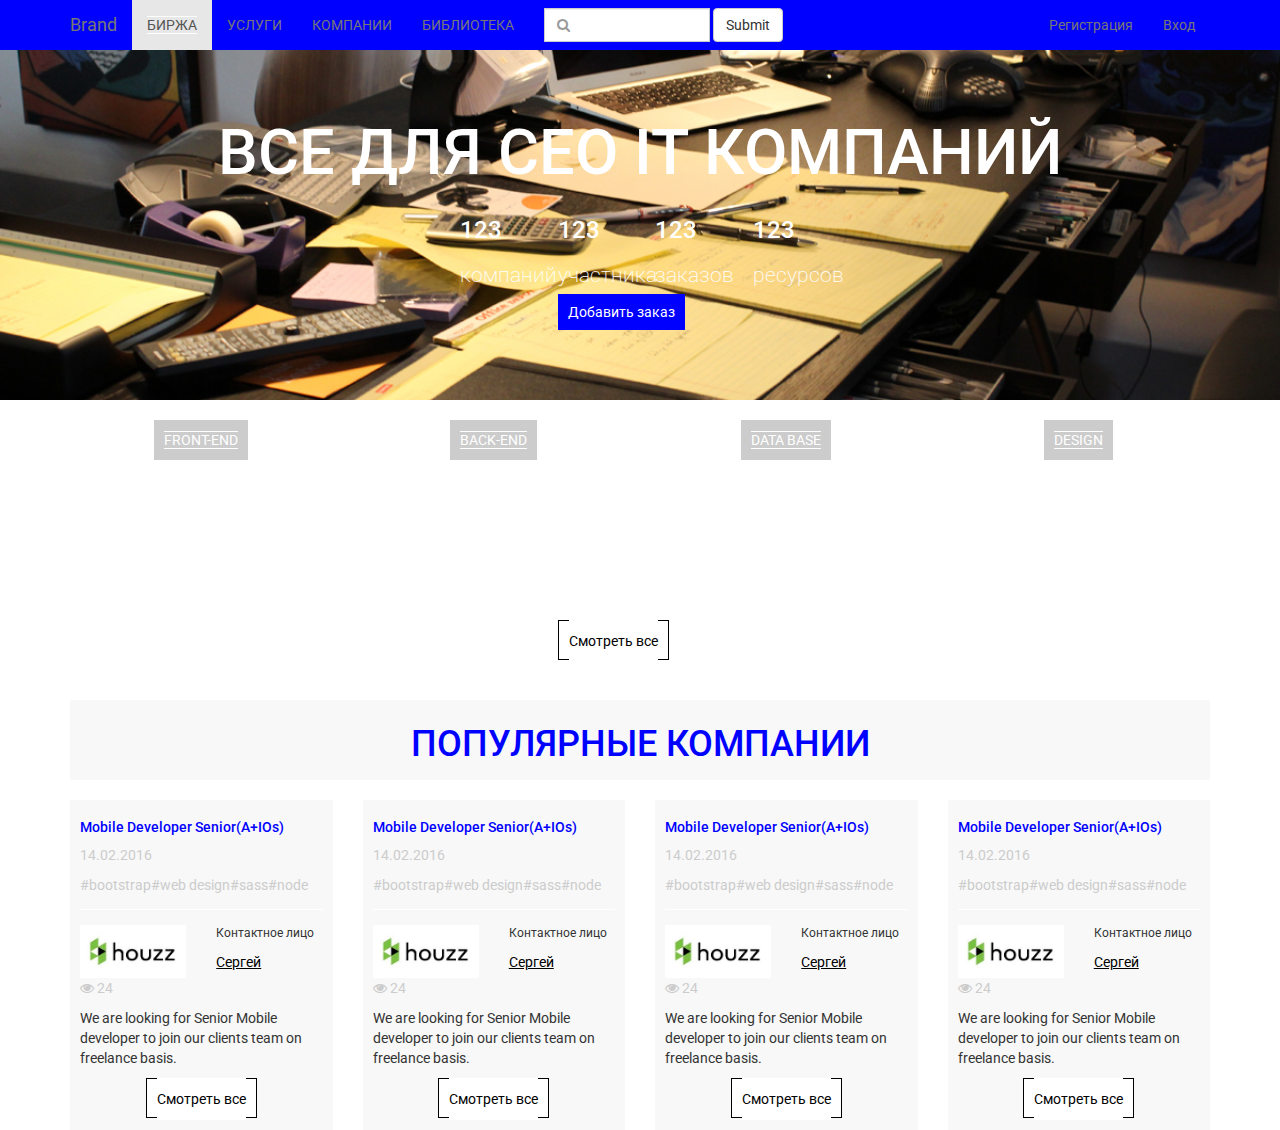
==== index.html @ 296a91fa "Add main page" ====
<!DOCTYPE html>
<html lang="en">
  <head>
    <meta http-equiv="content-type" content="text/html; charset=utf-8">
    <title>TITLE GOES HERE</title>
    <link href='https://fonts.googleapis.com/css?family=Roboto&subset=latin,cyrillic' rel='stylesheet' type='text/css'>
    <!-- Latest compiled and minified CSS -->
    <link href="css/bootstrap.min.css" rel="stylesheet">
    <!-- Latest compiled and minified JavaScript -->
    <script src="js/jquery.min.js"></script>
    <script src="js/bootstrap.min.js"></script>
    <link href='css/font-awesome.min.css' rel='stylesheet'>
    <link href='main.css' rel='stylesheet'>
  </head>
  <body>
  <div class="navbar-wrapper">
    <div class="container container-blue">
      <div class="row">
        <nav class="navbar navbar-default transparent-navbar">
          <div class="container-fluid">
            <!-- Brand and toggle get grouped for better mobile display -->
            <div class="navbar-header">
              <button type="button" class="navbar-toggle collapsed custom-size icon-button" data-toggle="collapse" data-target="#bs-example-navbar-collapse-3" aria-expanded="false">
                <span class="sr-only">Toggle navigation</span>
                <i class="fa fa-key" aria-hidden="true"></i>
              </button>
              <a class="navbar-brand" href="#">Brand</a>
              <button type="button" class="navbar-toggle collapsed custom-size icon-button" data-toggle="collapse" data-target="#bs-example-navbar-collapse-2" aria-expanded="false">
                <span class="sr-only">Toggle navigation</span>
                <i class="fa fa-search" aria-hidden="true"></i>
              </button>
              <button type="button" class="navbar-toggle collapsed custom-size" data-toggle="collapse" data-target="#bs-example-navbar-collapse-1" aria-expanded="false">
                <span class="sr-only">Toggle navigation</span>
                <span class="icon-bar"></span>
                <span class="icon-bar"></span>
                <span class="icon-bar"></span>
              </button>
            </div>

            <!-- Collect the nav links, forms, and other content for toggling -->
            <div class="collapse navbar-collapse custom-collapse" id="bs-example-navbar-collapse-1">
              <ul class="nav navbar-nav">
                <li class="active"><a href="#"><span class="border-on-hover">БИРЖА</span><span class="sr-only">(current)</span></a></li>
                <li><a href="#"><span class="border-on-hover">УСЛУГИ</span></a></li>
                <li><a href="#"><span class="border-on-hover">КОМПАНИИ</span></a></li>
                <li><a href="#"><span class="border-on-hover">БИБЛИОТЕКА</span></a></li>
              </ul>
            </div>
            <div class="collapse navbar-collapse custom-collapse" id="bs-example-navbar-collapse-2">
              <form class="navbar-form navbar-left" role="search">
                <div class="form-group">
                  <input type="text" class="form-control custom-search" placeholder="&#xF002;">
                </div>
                <button type="submit" class="btn btn-default">Submit</button>
              </form>
            </div>
            <div class="collapse navbar-collapse custom-collapse" id="bs-example-navbar-collapse-3">
              <ul class="nav navbar-nav navbar-right">
                <li><a href="#">Регистрация</a></li>
                <li><a href="#">Вход</a></li>
              </ul>
            </div><!-- /.navbar-collapse -->
          </div><!-- /.container-fluid -->
        </nav>
      </div>
    </div>
  </div>
  <div class="bg">
  </div>
  <div class="jumbotron jumbotron-fluid">
    <div class="container">
      <h1>ВСЕ ДЛЯ СЕО IT КОМПАНИЙ</h1>
      <div class="row">
        <div class="col-sm-4 col-sm-offset-4">
          <div class="row">
            <div class="col-sm-3"><h3>123<h3>
            <p>компаний</p></div>
            <div class="col-sm-3"><h3>123<h3>
            <p>участника</p></div>
            <div class="col-sm-3"><h3>123<h3>
            <p>заказов</p></div>
            <div class="col-sm-3"><h3>123<h3>
            <p>ресурсов</p></div>
          </div>
          <div class="row">
            <div class="col-sm-6 col-sm-offset-3">
              <a href="#" class="btn-link">
                <span>Добавить заказ</span>
              </a>
            </div>
          </div>
        </div>
      </div>
    </div>
  </div>
  <div class=it-areas>
    <div class="container ">
      <div class="row fixed-height-row">
        <div class="col-sm-3">
          <div class="area-wrapper">
            <a href="#" class="area">
              <span class="passive">FRONT-END</span>
              <div class="active">
                <ul>
                  <li>HTML5</li>
                  <li>CSS3</li>
                  <li>JQuery</li>
                  <li>Bootstrap</li>
                  <li>
                    <i class="fa fa-circle" aria-hidden="true"></i>
                    <i class="fa fa-circle" aria-hidden="true"></i>
                    <i class="fa fa-circle" aria-hidden="true"></i>
                  </li>
                </ul>
              </div>
            </a>
          </div>
        </div>
        <div class="col-sm-3">
          <div class="area-wrapper">
            <a href="#" class="area">
              <span class="passive">BACK-END</span>
              <div class="active">
                <ul>
                  <li>HTML5</li>
                  <li>CSS3</li>
                  <li>JQuery</li>
                  <li>Bootstrap</li>
                  <li>
                    <i class="fa fa-circle" aria-hidden="true"></i>
                    <i class="fa fa-circle" aria-hidden="true"></i>
                    <i class="fa fa-circle" aria-hidden="true"></i>
                  </li>
                </ul>
              </div>
            </a>
          </div>
        </div>        
        <div class="col-sm-3">
          <div class="area-wrapper">
            <a href="#" class="area">
              <span class="passive">DATA BASE</span>
              <div class="active">
                <ul>
                  <li>HTML5</li>
                  <li>CSS3</li>
                  <li>JQuery</li>
                  <li>Bootstrap</li>
                  <li>
                    <i class="fa fa-circle" aria-hidden="true"></i>
                    <i class="fa fa-circle" aria-hidden="true"></i>
                    <i class="fa fa-circle" aria-hidden="true"></i>
                  </li>
                </ul>
              </div>
            </a>
          </div>
        </div>        
        <div class="col-sm-3">
          <div class="area-wrapper">
            <a href="#" class="area">
              <span class="passive">DESIGN</span>
              <div class="active">
                <ul>
                  <li>HTML5</li>
                  <li>CSS3</li>
                  <li>JQuery</li>
                  <li>Bootstrap</li>
                  <li>
                    <i class="fa fa-circle" aria-hidden="true"></i>
                    <i class="fa fa-circle" aria-hidden="true"></i>
                    <i class="fa fa-circle" aria-hidden="true"></i>
                  </li>
                </ul>
              </div>
            </a>
          </div>
        </div>
      </div>
      <div class="row">
        <div class="col-sm-2 col-sm-offset-5">
          <button class="btn-action">
            <p class="content">Смотреть все</p>
          </button>
        </div>
      </div>
    </div>
  </div>
  <div class=company-areas>
    <div class="container">
      <div class="row">
        <div class="col-sm-12">
          <div class="section-title">
            <h1>ПОПУЛЯРНЫЕ КОМПАНИИ</h1>
          </div>
        </div>
      </div>
      <div class="row">
        <div class="col-sm-3">
          <div class="company">
            <h5 class="position-title">
              Mobile Developer Senior(A+IOs)
            </h5>
            <p class="date"><time datetime="2016-02-14T08:00">14.02.2016</time></p>
            <p><span class="hashtag">#bootstrap</span><span class="hashtag">#web design</span><span class="hashtag">#sass</span><span class="hashtag">#node</span></p>
            <hr class="white-hr">
            <div class="row">
              <div class="col-sm-6">
                <img class="company-logo" src="images/waverley.jpg">
              </div>
              <div class="col-sm-6">
                <p class="contact-person-label">Контактное лицо</p>
                <a href="/" class="contact-person">Сергей</a>
              </div>
            </div>
            <span class="watched"><i class="fa fa-eye" aria-hidden="true"></i> 24</span>
            <p class="company-request">We are looking for Senior Mobile developer to join our clients team on freelance basis.</p>
            <div class="centered-content">
              
                <button class="btn-action">
                  <p class="content">Смотреть все</p>
                </button>
              
            </div>
          </div>
        </div>
        <div class="col-sm-3">
          <div class="company">
            <h5 class="position-title">
              Mobile Developer Senior(A+IOs)
            </h5>
            <p class="date"><time datetime="2016-02-14T08:00">14.02.2016</time></p>
            <p><span class="hashtag">#bootstrap</span><span class="hashtag">#web design</span><span class="hashtag">#sass</span><span class="hashtag">#node</span></p>
            <hr class="white-hr">
            <div class="row">
              <div class="col-sm-6">
                <img class="company-logo" src="images/waverley.jpg">
              </div>
              <div class="col-sm-6">
                <p class="contact-person-label">Контактное лицо</p>
                <a href="/" class="contact-person">Сергей</a>
              </div>
            </div>
            <span class="watched"><i class="fa fa-eye" aria-hidden="true"></i> 24</span>
            <p class="company-request">We are looking for Senior Mobile developer to join our clients team on freelance basis.</p>
            <div class="centered-content">
              
                <button class="btn-action">
                  <p class="content">Смотреть все</p>
                </button>
              
            </div>
          </div>
        </div>
        <div class="col-sm-3">
          <div class="company">
            <h5 class="position-title">
              Mobile Developer Senior(A+IOs)
            </h5>
            <p class="date"><time datetime="2016-02-14T08:00">14.02.2016</time></p>
            <p><span class="hashtag">#bootstrap</span><span class="hashtag">#web design</span><span class="hashtag">#sass</span><span class="hashtag">#node</span></p>
            <hr class="white-hr">
            <div class="row">
              <div class="col-sm-6">
                <img class="company-logo" src="images/waverley.jpg">
              </div>
              <div class="col-sm-6">
                <p class="contact-person-label">Контактное лицо</p>
                <a href="/" class="contact-person">Сергей</a>
              </div>
            </div>
            <span class="watched"><i class="fa fa-eye" aria-hidden="true"></i> 24</span>
            <p class="company-request">We are looking for Senior Mobile developer to join our clients team on freelance basis.</p>
            <div class="centered-content">
              
                <button class="btn-action">
                  <p class="content">Смотреть все</p>
                </button>
              
            </div>
          </div>
        </div>
        <div class="col-sm-3">
          <div class="company">
            <h5 class="position-title">
              Mobile Developer Senior(A+IOs)
            </h5>
            <p class="date"><time datetime="2016-02-14T08:00">14.02.2016</time></p>
            <p><span class="hashtag">#bootstrap</span><span class="hashtag">#web design</span><span class="hashtag">#sass</span><span class="hashtag">#node</span></p>
            <hr class="white-hr">
            <div class="row">
              <div class="col-sm-6">
                <img class="company-logo" src="images/waverley.jpg">
              </div>
              <div class="col-sm-6">
                <p class="contact-person-label">Контактное лицо</p>
                <a href="/" class="contact-person">Сергей</a>
              </div>
            </div>
            <span class="watched"><i class="fa fa-eye" aria-hidden="true"></i> 24</span>
            <p class="company-request">We are looking for Senior Mobile developer to join our clients team on freelance basis.</p>
            <div class="centered-content">
              
                <button class="btn-action">
                  <p class="content">Смотреть все</p>
                </button>
              
            </div>
          </div>
        </div>
      </div>
    </div>
  </div>
  </body>
</html>
---- main.css ----
body{
  background-color: #fff;
  font-family: 'Roboto', sans-serif;
}
.navbar-wrapper{
  background-color: blue;
}
.border-on-hover:hover,
li.active .border-on-hover
{
  border-top: 1px solid #fff;
  border-bottom: 1px solid #fff;
}
.transparent-navbar{
  background-color: transparent;
  border: none;
  color: #fff;
  margin-bottom: 0;
}
.custom-collapse:after,
.custom-collapse:before{
  display: inline;
}
.custom-size{
  width: 44px;
  height: 34px;
}
.bg {
  background: url('images/bg.jpg') no-repeat center center;
  position: absolute;
  width: 100%;
  height: 350px; /*same height as jumbotron */
  top:50px;
  left:0;
  z-index: -1;
  background-size: cover;
}
/*.jumbo-wrapper{
  width: 100%;
  overflow-y: hidden;
}*/
.jumbotron {
  margin-bottom: 0px;
  height: 350px;
  color: white;
  background:transparent;
}
.jumbotron h1{
  text-align: center;
}
.jumbo-figures{
  width: 100px;
}
.btn-link{
  background-color: blue;
  color: #fff;
  padding: 10px;
}
.btn-link:hover{
  background-color: #fff;
  color: #000;
  padding: 10px;
  text-decoration: none;
}
.btn-link:hover span{
  border-top: 1px solid #000;
  border-bottom: 1px solid #000;
}
.fixed-height-row{
  height: 200px;
}
.btn-action{
  background-color: #fff;
  border: 1px solid #000;
  padding: 0 10px;
  height: 40px;
}
.btn-action:hover{
  background-color: blue;
  cursor: pointer;
  border-color: blue;
  height:42px;
}
.content{
  background-color: #fff;
  font-family: 'Roboto', sans-serif;
  font-size: 14px;
  color: #000;
  line-height: 40px;
  padding: 1px 0;
  margin: -1px 0 0 0;
}
.btn-action:hover .content{
  color: #fff;
  background-color: blue;
}
.area-wrapper{
  padding: 0 10px 10px 10px;
  text-align: center;
}
/*.area-wrapper:hover{
  background-color: blue;
}*/
.it-areas{
  margin-top: 20px;
}
.it-areas .area{
  background-color: #ccc;
  color: #fff;
  padding: 10px;
  text-decoration: none;
  /**/
  display: inline-block; max-width: 150px; vertical-align: top;
}
.it-areas .area .passive{
  border-top: 1px solid #fff;
  border-bottom: 1px solid #fff;
}
.it-areas .area .active{
  display: none;
}
.it-areas .area .active ul{
  list-style-type: none;
  padding-left: 0;
}
.area-wrapper:hover .area,
.it-areas .area:hover{
  background-color: blue;
}
.it-areas .area:hover .passive{
  border-top: 0;
}
.it-areas .area:hover .active{
  display: block;
  text-align: left;
}
.icon-button
{
  padding-top:6px;
}
.custom-search{
  border-radius: 0;
  font-family: FontAwesome;
  font-style: normal;
  font-weight: normal;
  text-decoration: inherit;
}
.section-title{
  background-color: #F8F8F8;
  color: blue;
  margin: 40px 0 20px;
  padding: 5px;
  text-align: center;
}
.company{
  background-color: #F8F8F8;
  height: 330px;
  padding: 10px;
}
.position-title{
  color: blue;
}
.date,
.hashtag,
.watched{
  color: #ccc;
}
.white-hr{
  display: block;
  height: 1px;
  border: 0;
  border-top: 1px solid #fff;
  margin: 1em 0;
  padding: 0;
}
.company-logo{
  width: 100%;
  height: auto;
}
.contact-person-label{
  font-size: 12px;
}
.contact-person{
  color: #000;
  text-decoration: underline;
}
.company-request{
  margin-top: 10px;
}
.centered-content{
  text-align: center;
}
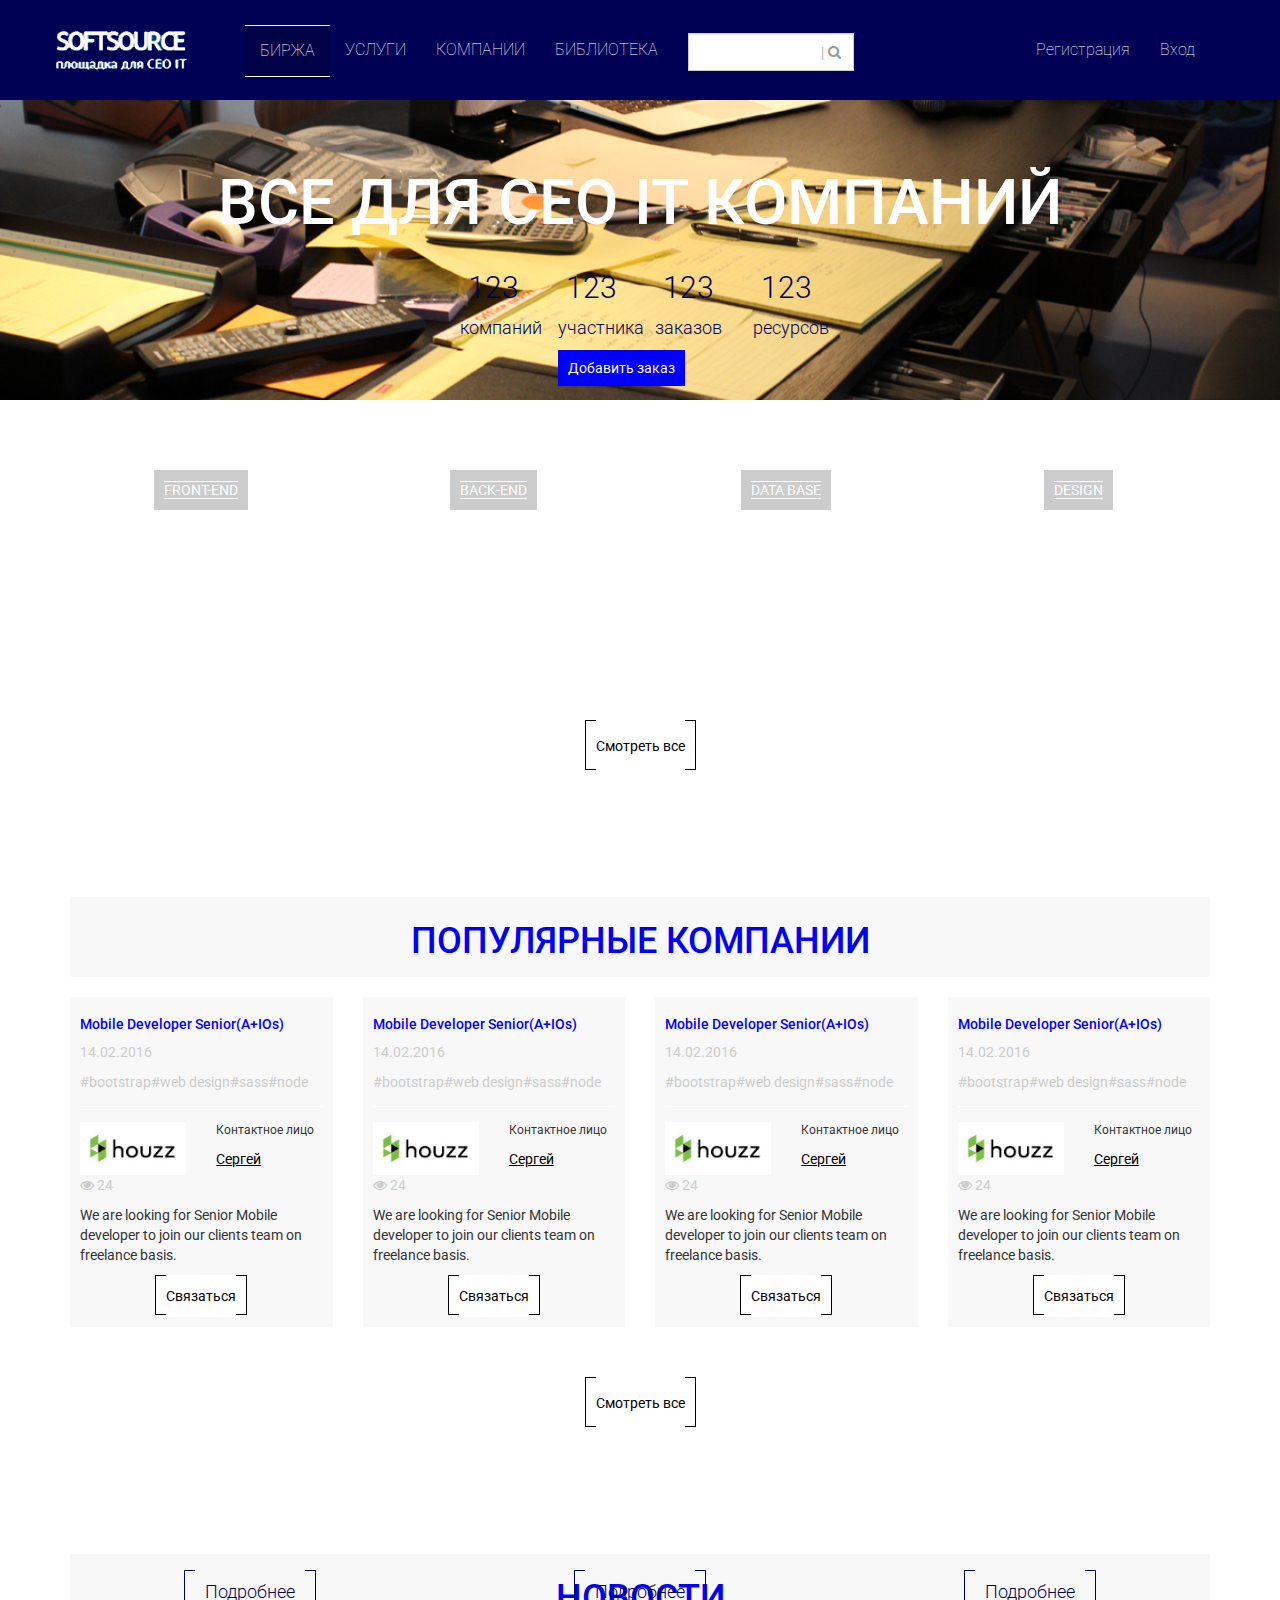
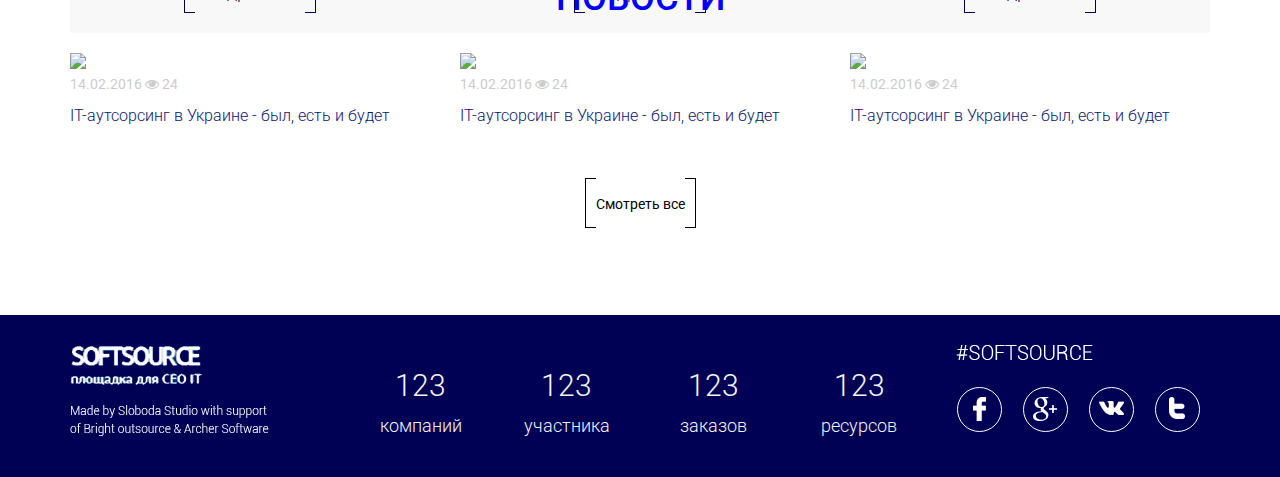
==== commit a61c0854: "Add more markup to main page" ====
--- a/index.html
+++ b/index.html
@@ -24,7 +24,9 @@
                 <span class="sr-only">Toggle navigation</span>
                 <i class="fa fa-key" aria-hidden="true"></i>
               </button>
-              <a class="navbar-brand" href="#">Brand</a>
+              <a class="navbar-brand custom-brand" href="#">
+                <img class="logo-bottom" src="images/logo.png">
+              </a>
               <button type="button" class="navbar-toggle collapsed custom-size icon-button" data-toggle="collapse" data-target="#bs-example-navbar-collapse-2" aria-expanded="false">
                 <span class="sr-only">Toggle navigation</span>
                 <i class="fa fa-search" aria-hidden="true"></i>
@@ -40,24 +42,23 @@
             <!-- Collect the nav links, forms, and other content for toggling -->
             <div class="collapse navbar-collapse custom-collapse" id="bs-example-navbar-collapse-1">
               <ul class="nav navbar-nav">
-                <li class="active"><a href="#"><span class="border-on-hover">БИРЖА</span><span class="sr-only">(current)</span></a></li>
-                <li><a href="#"><span class="border-on-hover">УСЛУГИ</span></a></li>
-                <li><a href="#"><span class="border-on-hover">КОМПАНИИ</span></a></li>
-                <li><a href="#"><span class="border-on-hover">БИБЛИОТЕКА</span></a></li>
+                <li class="active border-on-hover"><a href="#"><span>БИРЖА</span><span class="sr-only">(current)</span></a></li>
+                <li class="border-on-hover"><a href="#"><span>УСЛУГИ</span></a></li>
+                <li class="border-on-hover"><a href="#"><span>КОМПАНИИ</span></a></li>
+                <li class="border-on-hover"><a href="#"><span>БИБЛИОТЕКА</span></a></li>
               </ul>
             </div>
             <div class="collapse navbar-collapse custom-collapse" id="bs-example-navbar-collapse-2">
               <form class="navbar-form navbar-left" role="search">
                 <div class="form-group">
-                  <input type="text" class="form-control custom-search" placeholder="&#xF002;">
+                  <input type="text" class="form-control custom-search" placeholder="| &#xF002;">
                 </div>
-                <button type="submit" class="btn btn-default">Submit</button>
               </form>
             </div>
             <div class="collapse navbar-collapse custom-collapse" id="bs-example-navbar-collapse-3">
-              <ul class="nav navbar-nav navbar-right">
-                <li><a href="#">Регистрация</a></li>
-                <li><a href="#">Вход</a></li>
+              <ul class="nav navbar-nav navbar-right nav-signin">
+                <li class="btn-action-signin"><a href="#">Регистрация</a></li>
+                <li class="btn-action-signin"><a href="#">Вход</a></li>
               </ul>
             </div><!-- /.navbar-collapse -->
           </div><!-- /.container-fluid -->
@@ -70,16 +71,16 @@
   <div class="jumbotron jumbotron-fluid">
     <div class="container">
       <h1>ВСЕ ДЛЯ СЕО IT КОМПАНИЙ</h1>
-      <div class="row">
+      <div class="row counters">
         <div class="col-sm-4 col-sm-offset-4">
           <div class="row">
-            <div class="col-sm-3"><h3>123<h3>
+            <div class="col-sm-3"><h3>123</h3>
             <p>компаний</p></div>
-            <div class="col-sm-3"><h3>123<h3>
+            <div class="col-sm-3"><h3>123</h3>
             <p>участника</p></div>
-            <div class="col-sm-3"><h3>123<h3>
+            <div class="col-sm-3"><h3>123</h3>
             <p>заказов</p></div>
-            <div class="col-sm-3"><h3>123<h3>
+            <div class="col-sm-3"><h3>123</h3>
             <p>ресурсов</p></div>
           </div>
           <div class="row">
@@ -106,7 +107,7 @@
                   <li>CSS3</li>
                   <li>JQuery</li>
                   <li>Bootstrap</li>
-                  <li>
+                  <li class="dots">
                     <i class="fa fa-circle" aria-hidden="true"></i>
                     <i class="fa fa-circle" aria-hidden="true"></i>
                     <i class="fa fa-circle" aria-hidden="true"></i>
@@ -126,7 +127,7 @@
                   <li>CSS3</li>
                   <li>JQuery</li>
                   <li>Bootstrap</li>
-                  <li>
+                  <li class="dots">
                     <i class="fa fa-circle" aria-hidden="true"></i>
                     <i class="fa fa-circle" aria-hidden="true"></i>
                     <i class="fa fa-circle" aria-hidden="true"></i>
@@ -146,7 +147,7 @@
                   <li>CSS3</li>
                   <li>JQuery</li>
                   <li>Bootstrap</li>
-                  <li>
+                  <li class="dots">
                     <i class="fa fa-circle" aria-hidden="true"></i>
                     <i class="fa fa-circle" aria-hidden="true"></i>
                     <i class="fa fa-circle" aria-hidden="true"></i>
@@ -166,7 +167,7 @@
                   <li>CSS3</li>
                   <li>JQuery</li>
                   <li>Bootstrap</li>
-                  <li>
+                  <li class="dots">
                     <i class="fa fa-circle" aria-hidden="true"></i>
                     <i class="fa fa-circle" aria-hidden="true"></i>
                     <i class="fa fa-circle" aria-hidden="true"></i>
@@ -178,7 +179,7 @@
         </div>
       </div>
       <div class="row">
-        <div class="col-sm-2 col-sm-offset-5">
+        <div class="col-sm-2 col-sm-offset-5 see-more">
           <button class="btn-action">
             <p class="content">Смотреть все</p>
           </button>
@@ -217,8 +218,8 @@
             <p class="company-request">We are looking for Senior Mobile developer to join our clients team on freelance basis.</p>
             <div class="centered-content">
               
-                <button class="btn-action">
-                  <p class="content">Смотреть все</p>
+                <button class="btn-action-small communicate">
+                  <p class="content">Связаться</p>
                 </button>
               
             </div>
@@ -245,8 +246,8 @@
             <p class="company-request">We are looking for Senior Mobile developer to join our clients team on freelance basis.</p>
             <div class="centered-content">
               
-                <button class="btn-action">
-                  <p class="content">Смотреть все</p>
+                <button class="btn-action-small communicate">
+                  <p class="content">Связаться</p>
                 </button>
               
             </div>
@@ -273,8 +274,8 @@
             <p class="company-request">We are looking for Senior Mobile developer to join our clients team on freelance basis.</p>
             <div class="centered-content">
               
-                <button class="btn-action">
-                  <p class="content">Смотреть все</p>
+                <button class="btn-action-small communicate">
+                  <p class="content">Связаться</p>
                 </button>
               
             </div>
@@ -301,15 +302,133 @@
             <p class="company-request">We are looking for Senior Mobile developer to join our clients team on freelance basis.</p>
             <div class="centered-content">
               
-                <button class="btn-action">
-                  <p class="content">Смотреть все</p>
+                <button class="btn-action-small communicate">
+                  <p class="content">Связаться</p>
                 </button>
               
             </div>
           </div>
         </div>
       </div>
+      <div class="row">
+        <div class="col-sm-2 col-sm-offset-5 see-more">
+          <button class="btn-action">
+            <p class="content">Смотреть все</p>
+          </button>
+        </div>
+      </div>
+    </div>
+    </div>
+  </div>
+  <div class=company-areas>
+    <div class="container">
+      <div class="row">
+        <div class="col-sm-12">
+          <div class="section-title">
+            <h1>НОВОСТИ</h1>
+          </div>
+        </div>
+      </div>
+      <div class="row">
+        <div class="col-sm-4">
+          <div class="whiten-wrapper">
+            <a href="#" class="whiten">
+              
+              <img src="http://www.prelovac.com/vladimir/wp-content/uploads/2008/03/example.jpg" width="100%">
+              <span class="text-content"><span>Медведь картошка мотоцикл</span></span>
+              <div class="squarebrackets">Подробнее</div>
+            </a>
+          </div>
+          <p class="date"><time datetime="2016-02-14T08:00">14.02.2016</time>  <span class="watched"><i class="fa fa-eye" aria-hidden="true"></i> 24</span></p>
+          <a href='#' class="below-news-item">
+            IT-аутсорсинг в Украине - был, есть и будет
+          </a>
+        </div>        
+        <div class="col-sm-4">
+          <div class="whiten-wrapper">
+            <a href="#" class="whiten">
+              
+              <img src="http://www.prelovac.com/vladimir/wp-content/uploads/2008/03/example.jpg" width="100%">
+              <span class="text-content"><span>Медведь картошка мотоцикл</span></span>
+              <div class="squarebrackets">Подробнее</div>
+            </a>
+          </div>
+          <p class="date"><time datetime="2016-02-14T08:00">14.02.2016</time>  <span class="watched"><i class="fa fa-eye" aria-hidden="true"></i> 24</span></p>
+          <a href='#' class="below-news-item">
+            IT-аутсорсинг в Украине - был, есть и будет
+          </a>
+        </div>
+        <div class="col-sm-4">
+          <div class="whiten-wrapper">
+            <a href="#" class="whiten">
+              
+              <img src="http://www.prelovac.com/vladimir/wp-content/uploads/2008/03/example.jpg" width="100%">
+              <span class="text-content"><span>Медведь картошка мотоцикл</span></span>
+              <div class="squarebrackets">Подробнее</div>
+            </a>
+          </div>
+          <p class="date"><time datetime="2016-02-14T08:00">14.02.2016</time>  <span class="watched"><i class="fa fa-eye" aria-hidden="true"></i> 24</span></p>
+          <a href='#' class="below-news-item">
+            IT-аутсорсинг в Украине - был, есть и будет
+          </a>
+        </div>
+      </div>
+      <div class="row">
+        <div class="col-sm-2 col-sm-offset-5 see-more">
+          <button class="btn-action">
+            <p class="content">Смотреть все</p>
+          </button>
+        </div>
+      </div>
     </div>
   </div>
   </body>
+  <div class="navbar-fluid footer-blue-bg">
+    <div class="navbar-inner">
+      <div class="container">
+        <div class="row">
+          <div class="col-sm-3">
+            <img class="logo-bottom" src="images/logo.png">
+            <img src="images/made-by.png">
+          </div>
+          <div class="col-sm-6">
+            <div class="row counters">
+              <div class="col-sm-3">
+                <h3>123</h3>
+                <p>компаний</p>
+              </div>
+              <div class="col-sm-3">
+                <h3>123</h3>
+                <p>участника</p>
+              </div>
+              <div class="col-sm-3">
+                <h3>123</h3>
+                <p>заказов</p>
+              </div>
+              <div class="col-sm-3">
+                <h3>123</h3>
+                <p>ресурсов</p>
+              </div>
+            </div>
+          </div>
+          <div class="col-sm-3">
+            <img class="hashtag-bottom" src="images/hash-tag.png">
+            <a class="btn btn-social-icon" href="#">
+              <div class="social-round"> <img src="images/fb-icon.png"></div>
+            </a>
+            <a class="btn btn-social-icon"  href="#">
+              <div class="social-round"> <img src="images/g-icon.png"></div>
+            </a>
+            <a class="btn btn-social-icon"  href="#">
+              <div class="social-round"> <img src="images/vk-icon.png"></div>
+            </a>
+            <a class="btn btn-social-icon" href="#">
+              <div class="social-round"> <img src="images/tw-icon.png"></div>
+            </a>
+          </div>
+        </div>
+      </div>
+    </div>
+  </div>
+
 </html>--- a/main.css
+++ b/main.css
@@ -3,10 +3,17 @@
   font-family: 'Roboto', sans-serif;
 }
 .navbar-wrapper{
-  background-color: blue;
+  background-color: #005;
+  padding-top: 25px;
+  padding-bottom: 20px;
+}
+.custom-brand{
+  margin-top: 5px;
+  padding:0;
+  margin-right: 57px;
 }
 .border-on-hover:hover,
-li.active .border-on-hover
+li.active.border-on-hover
 {
   border-top: 1px solid #fff;
   border-bottom: 1px solid #fff;
@@ -16,6 +23,21 @@
   border: none;
   color: #fff;
   margin-bottom: 0;
+  height: 40px;
+}
+.navbar-default .navbar-nav>li>a{
+  font-family: Roboto;
+  color: #fff;
+  font-size: 16px;
+  font-weight: 100;
+}
+.navbar-default .navbar-nav>.active>a, 
+.navbar-default .navbar-nav>.active>a:focus, 
+.navbar-default .navbar-nav>.active>a:hover,
+.navbar-default .navbar-nav>li>a:focus, 
+.navbar-default .navbar-nav>li>a:hover{
+  background-color: #010146;
+  color: #fff;
 }
 .custom-collapse:after,
 .custom-collapse:before{
@@ -69,31 +91,119 @@
 .fixed-height-row{
   height: 200px;
 }
+.btn-action-small{
+  height: 40px;
+}
+.btn-action-small:hover{
+  height: 42px;
+}
 .btn-action{
+  height: 50px;
+}
+.btn-action:hover{
+  height:52px;
+}
+
+.btn-action,
+.btn-action-small{
   background-color: #fff;
   border: 1px solid #000;
   padding: 0 10px;
-  height: 40px;
-}
-.btn-action:hover{
+}
+.btn-action:hover,
+.btn-action-small:hover{
   background-color: blue;
   cursor: pointer;
   border-color: blue;
-  height:42px;
+}
+.communicate{
+  bottom: 25px;
+}
+.details{
+  bottom: 70px;
+  background: transparent;
+  left: 0;
+  right: 0;
+  margin: auto;
+  width: 95px;
+}
+.details p{
+  background: transparent;
+}
+.squarebrackets 
+{
+  border: none;
+  font-family: Roboto;
+  color: #000055;
+  font-size: 18px;
+  font-weight: 300;
+  line-height: 24px;
+  position: absolute;
+  left: 0;
+  right: 0;
+  bottom: 70px;
+  margin: auto;
+  width: 140px;
+  text-align: center;
+}
+.squarebrackets:before {
+  content: " ";
+  border-left:1px solid #005;
+  border-top:1px solid #005;
+  border-bottom:1px solid #005;
+  margin-right:10px;
+  padding:10px 5px 10px 5px;
+}
+.squarebrackets:after
+{
+  content:" ";
+  padding:10px 5px 10px 5px;
+  border-right:1px solid #005;
+  border-top:1px solid #005;
+  border-bottom:1px solid #005;
+  margin-left:10px;
+}
+.squarebrackets:hover{
+  background-color: #005;
+  color:#fefeff;
+  bottom: 60px;
+  width: 134px;
+  height: 44px;
+  padding: 10px 5px;
+}
+.squarebrackets:hover:before,
+.squarebrackets:hover:after{
+  display: none;
 }
 .content{
   background-color: #fff;
   font-family: 'Roboto', sans-serif;
   font-size: 14px;
   color: #000;
-  line-height: 40px;
   padding: 1px 0;
   margin: -1px 0 0 0;
 }
-.btn-action:hover .content{
+.btn-action:hover .content,
+.btn-action-small:hover .content{
   color: #fff;
   background-color: blue;
 }
+.btn-action .content{
+  line-height: 50px;
+}
+.btn-action-small .content{
+  line-height: 40px;
+}
+
+.btn-action-signin:hover a
+{
+  color: #fff;
+  background-color: #010146;
+}
+.btn-action-signin a{
+  line-height: 50px;
+}
+
 .area-wrapper{
   padding: 0 10px 10px 10px;
   text-align: center;
@@ -122,6 +232,10 @@
 .it-areas .area .active ul{
   list-style-type: none;
   padding-left: 0;
+}
+.dots{
+  font-size: 7px;
+  text-align: center;
 }
 .area-wrapper:hover .area,
 .it-areas .area:hover{
@@ -144,6 +258,20 @@
   font-style: normal;
   font-weight: normal;
   text-decoration: inherit;
+  background-color: #ffffff;
+  width: 300px;
+  height: 38px;
+}
+.custom-search::-webkit-input-placeholder { text-align:right; }
+/* mozilla solution */
+.custom-search:-moz-placeholder { text-align:right; }
+.nav-signin{
+  font-family: Roboto;
+  color:  #f3f4f6;
+  font-size: 14px;/* Approximation due to font substitution */
+  font-weight: 300;
+  line-height: 24px;/* Approximation due to font substitution */
+  text-align: left;
 }
 .section-title{
   background-color: #F8F8F8;
@@ -151,6 +279,11 @@
   margin: 40px 0 20px;
   padding: 5px;
   text-align: center;
+}
+.see-more{
+  text-align: center;
+  height: 187px;
+  padding-top:50px;
 }
 .company{
   background-color: #F8F8F8;
@@ -189,4 +322,124 @@
 }
 .centered-content{
   text-align: center;
+}
+.whiten{
+  display: inline-block;
+  background: #fff;
+  padding: 0;
+  font-family: Roboto;
+  color: #000055;
+  font-size: 18px;
+  font-weight: 300;
+  line-height: 24px;
+  text-align: left;
+}
+.whiten:hover,
+.whiten:visited,
+.whiten:active{
+  text-decoration: none;
+}
+a.whiten img {
+    display: block;
+    -webkit-transition: all 0.5s linear;
+       -moz-transition: all 0.5s linear;
+        -ms-transition: all 0.5s linear;
+         -o-transition: all 0.5s linear;
+            transition: all 0.5s linear;
+}
+
+/*a.whiten:hover img {
+    opacity: 0.5;
+}*/
+span.text-content {
+  background: rgba(255,255,255,0.5);
+  color: white;
+  cursor: pointer;
+  display: block;
+  height: 100%;
+  left: 0;
+  position: absolute;
+  padding: 80px 30px 0 30px;
+  top: 0;
+  width: 100%;
+  opacity: 0;
+  -webkit-transition: all 0.5s linear;
+     -moz-transition: all 0.5s linear;
+      -ms-transition: all 0.5s linear;
+       -o-transition: all 0.5s linear;
+          transition: all 0.5s linear;
+  text-align: center;
+}
+
+/*span.text-content span {
+  display: table-cell;
+  text-align: center;
+  vertical-align: middle;
+}*/
+.whiten:hover .text-content{
+  opacity: 1;
+}
+.below-news-item{
+  font-family: Roboto;
+  color: #09156e;
+  font-size: 16px; /* Approximation due to font substitution */
+  font-weight: 300;
+  line-height: 24px; /* Approximation due to font substitution */
+  text-align: left;
+}
+.whiten-wrapper{
+  width: 100%;
+  position: relative;
+}
+.footer-blue-bg{
+  height: 167px;
+  background-color: #005;
+  height: 162px;
+  padding-top: 30px;
+  padding-bottom: 30px;
+}
+.logo-bottom{
+  margin-bottom: 18px;
+}
+.counters h3{
+  font-family: Roboto;
+  color: #000055;
+  font-size: 30px; /* Approximation due to font substitution */
+  font-weight: 300;
+  line-height: 30px; /* Approximation due to font substitution */
+  text-align: center;
+  margin-top: 26px;
+}
+.counters p{
+  font-family: Roboto;
+  color: #000055;
+  font-size: 18px; /* Approximation due to font substitution */
+  font-weight: 300;
+  line-height: 30px; /* Approximation due to font substitution */
+  text-align: center;
+  margin-top: 2px;
+}
+.footer-blue-bg .counters h3,
+.footer-blue-bg .counters p{
+  color: #f3f4f6;
+}
+.hashtag-bottom{
+  display: block;
+  margin-bottom: 20px;
+  padding-left: 8px;
+}
+.btn-social-icon{
+  padding: 6px 8px;
+}
+.social-round{
+  border-radius: 50%;
+  background-color: transparent;
+  width: 45px;
+  height: 45px;
+  border: 1px solid #fff;
+  padding: 9px;
+}
+.social-round:hover{
+  background-color: #dc493c;
+  border: 1px solid #dc493c;
 }